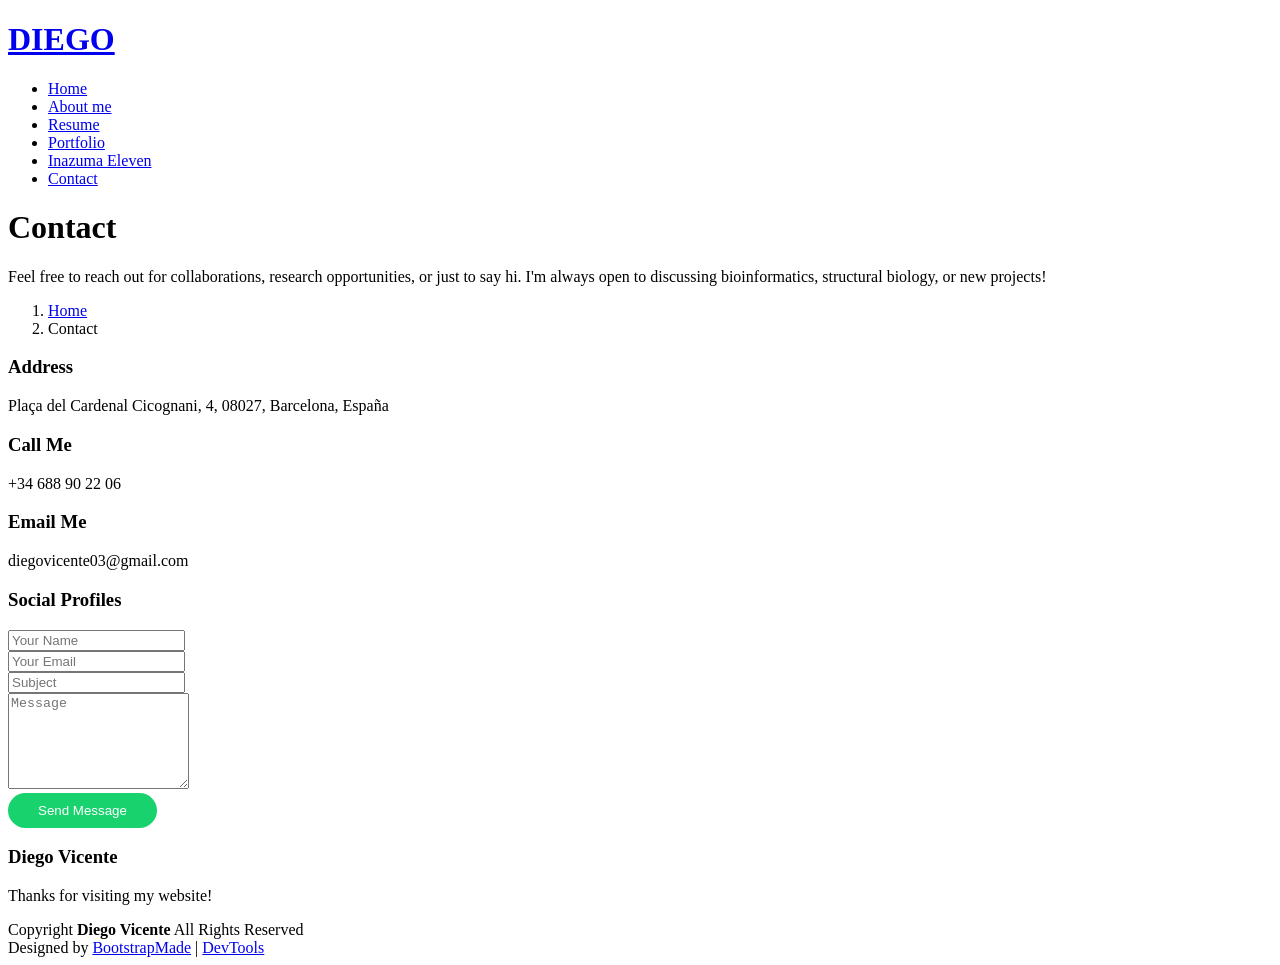
==== contact.html @ d3020737 "third commit of the html files" ====
<!DOCTYPE html>
<html lang="en">

<head>
  <meta charset="utf-8">
  <meta content="width=device-width, initial-scale=1.0" name="viewport">
  <title>Contact - Personal Bootstrap Template</title>
  <meta name="description" content="">
  <meta name="keywords" content="">

  <!-- Favicons -->
  <link href="assets/img/favicon.png" rel="icon">
  <link href="assets/img/apple-touch-icon.png" rel="apple-touch-icon">

  <!-- Fonts -->
  <link href="https://fonts.googleapis.com" rel="preconnect">
  <link href="https://fonts.gstatic.com" rel="preconnect" crossorigin>
  <link href="https://fonts.googleapis.com/css2?family=Roboto:ital,wght@0,100;0,300;0,400;0,500;0,700;0,900;1,100;1,300;1,400;1,500;1,700;1,900&family=Poppins:ital,wght@0,100;0,200;0,300;0,400;0,500;0,600;0,700;0,800;0,900;1,100;1,200;1,300;1,400;1,500;1,600;1,700;1,800;1,900&family=Raleway:ital,wght@0,100;0,200;0,300;0,400;0,500;0,600;0,700;0,800;0,900;1,100;1,200;1,300;1,400;1,500;1,600;1,700;1,800;1,900&display=swap" rel="stylesheet">

  <!-- Vendor CSS Files -->
  <link href="assets/vendor/bootstrap/css/bootstrap.min.css" rel="stylesheet">
  <link href="assets/vendor/bootstrap-icons/bootstrap-icons.css" rel="stylesheet">
  <link href="assets/vendor/aos/aos.css" rel="stylesheet">
  <link href="assets/vendor/swiper/swiper-bundle.min.css" rel="stylesheet">
  <link href="assets/vendor/glightbox/css/glightbox.min.css" rel="stylesheet">

  <!-- Main CSS File -->
  <link href="assets/css/main.css" rel="stylesheet">

  <!-- =======================================================
  * Template Name: Personal
  * Template URL: https://bootstrapmade.com/personal-free-resume-bootstrap-template/
  * Updated: Mar 05 2025 with Bootstrap v5.3.3
  * Author: BootstrapMade.com
  * License: https://bootstrapmade.com/license/
  ======================================================== -->
</head>

<body class="contact-page">

  <header id="header" class="header d-flex align-items-center fixed-top">
    <div class="container-fluid container-xl position-relative d-flex align-items-center justify-content-between">

      <a href="index.html" class="logo d-flex align-items-center">
        <!-- Uncomment the line below if you also wish to use an image logo -->
        <!-- <img src="assets/img/logo.webp" alt=""> -->
        <h1 class="sitename">DIEGO</h1>
      </a>

      <nav id="navmenu" class="navmenu">
        <ul>
          <li><a href="index.html">Home</a></li>
          <li><a href="about.html">About me</a></li>
          <li><a href="resume.html">Resume</a></li>
          <li><a href="portfolio.html">Portfolio</a></li>
          <li><a href="inazuma.html">Inazuma Eleven</a></li>
          <li><a href="contact.html" class="active">Contact</a></li>
        </ul>
        <i class="mobile-nav-toggle d-xl-none bi bi-list"></i>
      </nav>

    </div>
  </header>

  <main class="main">

    <!-- Page Title -->
    <div class="page-title" data-aos="fade">
      <div class="heading">
        <div class="container">
          <div class="row d-flex justify-content-center text-center">
            <div class="col-lg-8">
              <h1>Contact</h1>
              <p class="mb-0">Feel free to reach out for collaborations, research opportunities, or just to say hi. I'm always open to discussing bioinformatics, structural biology, or new projects!</p>
            </div>
          </div>
        </div>
      </div>
      <nav class="breadcrumbs">
        <div class="container">
          <ol>
            <li><a href="index.html">Home</a></li>
            <li class="current">Contact</li>
          </ol>
        </div>
      </nav>
    </div><!-- End Page Title -->

    <!-- Contact Section -->
    <section id="contact" class="contact section">

      <div class="container" data-aos="fade-up" data-aos-delay="100">

        <div class="row gy-4">

          <div class="col-md-6">
            <div class="info-item d-flex align-items-center" data-aos="fade-up" data-aos-delay="200">
              <i class="icon bi bi-geo-alt flex-shrink-0"></i>
              <div>
                <h3>Address</h3>
                <p>Plaça del Cardenal Cicognani, 4, 08027, Barcelona, España</p>
              </div>
            </div>
          </div><!-- End Info Item -->

          <div class="col-md-6">
            <div class="info-item d-flex align-items-center" data-aos="fade-up" data-aos-delay="300">
              <i class="icon bi bi-telephone flex-shrink-0"></i>
              <div>
                <h3>Call Me</h3>
                <p>+34 688 90 22 06</p>
              </div>
            </div>
          </div><!-- End Info Item -->

          <div class="col-md-6">
            <div class="info-item d-flex align-items-center" data-aos="fade-up" data-aos-delay="400">
              <i class="icon bi bi-envelope flex-shrink-0"></i>
              <div>
                <h3>Email Me</h3>
                <p>diegovicente03@gmail.com</p>
              </div>
            </div>
          </div><!-- End Info Item -->

          <div class="col-md-6">
            <div class="info-item d-flex align-items-center" data-aos="fade-up" data-aos-delay="500">
              <i class="icon bi bi-share flex-shrink-0"></i>
              <div>
                <h3>Social Profiles</h3>
                <div class="social-links">
                  <a href="https://www.instagram.com/diegov.0/" target="_blank"><i class="bi bi-instagram"></i></a>
                  <a href="https://www.linkedin.com/in/diegovicentemillan/" target="_blank"><i class="bi bi-linkedin"></i></a>
                  <a href="https://github.com/diegovicente01-cmd" target="_blank"><i class="bi bi-github"></i></a>
                </div>
              </div>
            </div>
          </div><!-- End Info Item -->

        </div>

        <form id="my-form" action="https://formspree.io/f/xqedbwzn" method="post" class="mt-5" data-aos="fade-up" data-aos-delay="600">
          <div class="row gy-4">

            <div class="col-md-6">
              <input type="text" name="name" class="form-control" placeholder="Your Name" required="">
            </div>

            <div class="col-md-6 ">
              <input type="email" class="form-control" name="email" placeholder="Your Email" required="">
            </div>

            <div class="col-md-12">
              <input type="text" class="form-control" name="subject" placeholder="Subject" required="">
            </div>

            <div class="col-md-12">
              <textarea class="form-control" name="message" rows="6" placeholder="Message" required=""></textarea>
            </div>

            <div class="col-md-12 text-center mt-4">
              <button type="submit" class="btn" style="background-color: #18d26e; border: none; padding: 10px 30px; border-radius: 50px; color: #fff; font-weight: 500;">Send Message</button>
              
              <div id="form-status" class="mt-3"></div>
            </div>

          </div>
        </form><!-- End Contact Form -->

      </div>

    </section><!-- /Contact Section -->

  </main>

  <footer id="footer" class="footer dark-background">
    <div class="container">
      <h3 class="sitename">Diego Vicente</h3>
      <p>Thanks for visiting my website!</p>
      <div class="social-links d-flex justify-content-center">
        <a href="https://www.instagram.com/diegov.0/"><i class="bi bi-instagram"></i></a>
        <a href="https://www.linkedin.com/in/diegovicentemillan/"><i class="bi bi-linkedin"></i></a>
        <a href="https://github.com/diegovicente01-cmd"><i class="bi bi-github"></i></a>
      </div>
      <div class="container">
        <div class="copyright">
          <span>Copyright</span> <strong class="px-1 sitename">Diego Vicente</strong> <span>All Rights Reserved</span>
        </div>
        <div class="credits">
          <!-- All the links in the footer should remain intact. -->
          <!-- You can delete the links only if you've purchased the pro version. -->
          <!-- Licensing information: https://bootstrapmade.com/license/ -->
          <!-- Purchase the pro version with working PHP/AJAX contact form: [buy-url] -->
          Designed by <a href="https://bootstrapmade.com/">BootstrapMade</a> | <a href="https://bootstrapmade.com/tools/">DevTools</a>
        </div>
      </div>
    </div>
  </footer>

  <!-- Scroll Top -->
  <a href="#" id="scroll-top" class="scroll-top d-flex align-items-center justify-content-center"><i class="bi bi-arrow-up-short"></i></a>

  <!-- Preloader -->
  <div id="preloader"></div>

  <!-- Vendor JS Files -->
  <script src="assets/vendor/bootstrap/js/bootstrap.bundle.min.js"></script>
  <script src="assets/vendor/aos/aos.js"></script>
  <script src="assets/vendor/typed.js/typed.umd.js"></script>
  <script src="assets/vendor/purecounter/purecounter_vanilla.js"></script>
  <script src="assets/vendor/waypoints/noframework.waypoints.js"></script>
  <script src="assets/vendor/swiper/swiper-bundle.min.js"></script>
  <script src="assets/vendor/glightbox/js/glightbox.min.js"></script>
  <script src="assets/vendor/imagesloaded/imagesloaded.pkgd.min.js"></script>
  <script src="assets/vendor/isotope-layout/isotope.pkgd.min.js"></script>

  <!-- Main JS File -->
  <script src="assets/js/main.js"></script>

</body>
</html>

</body>

</html>
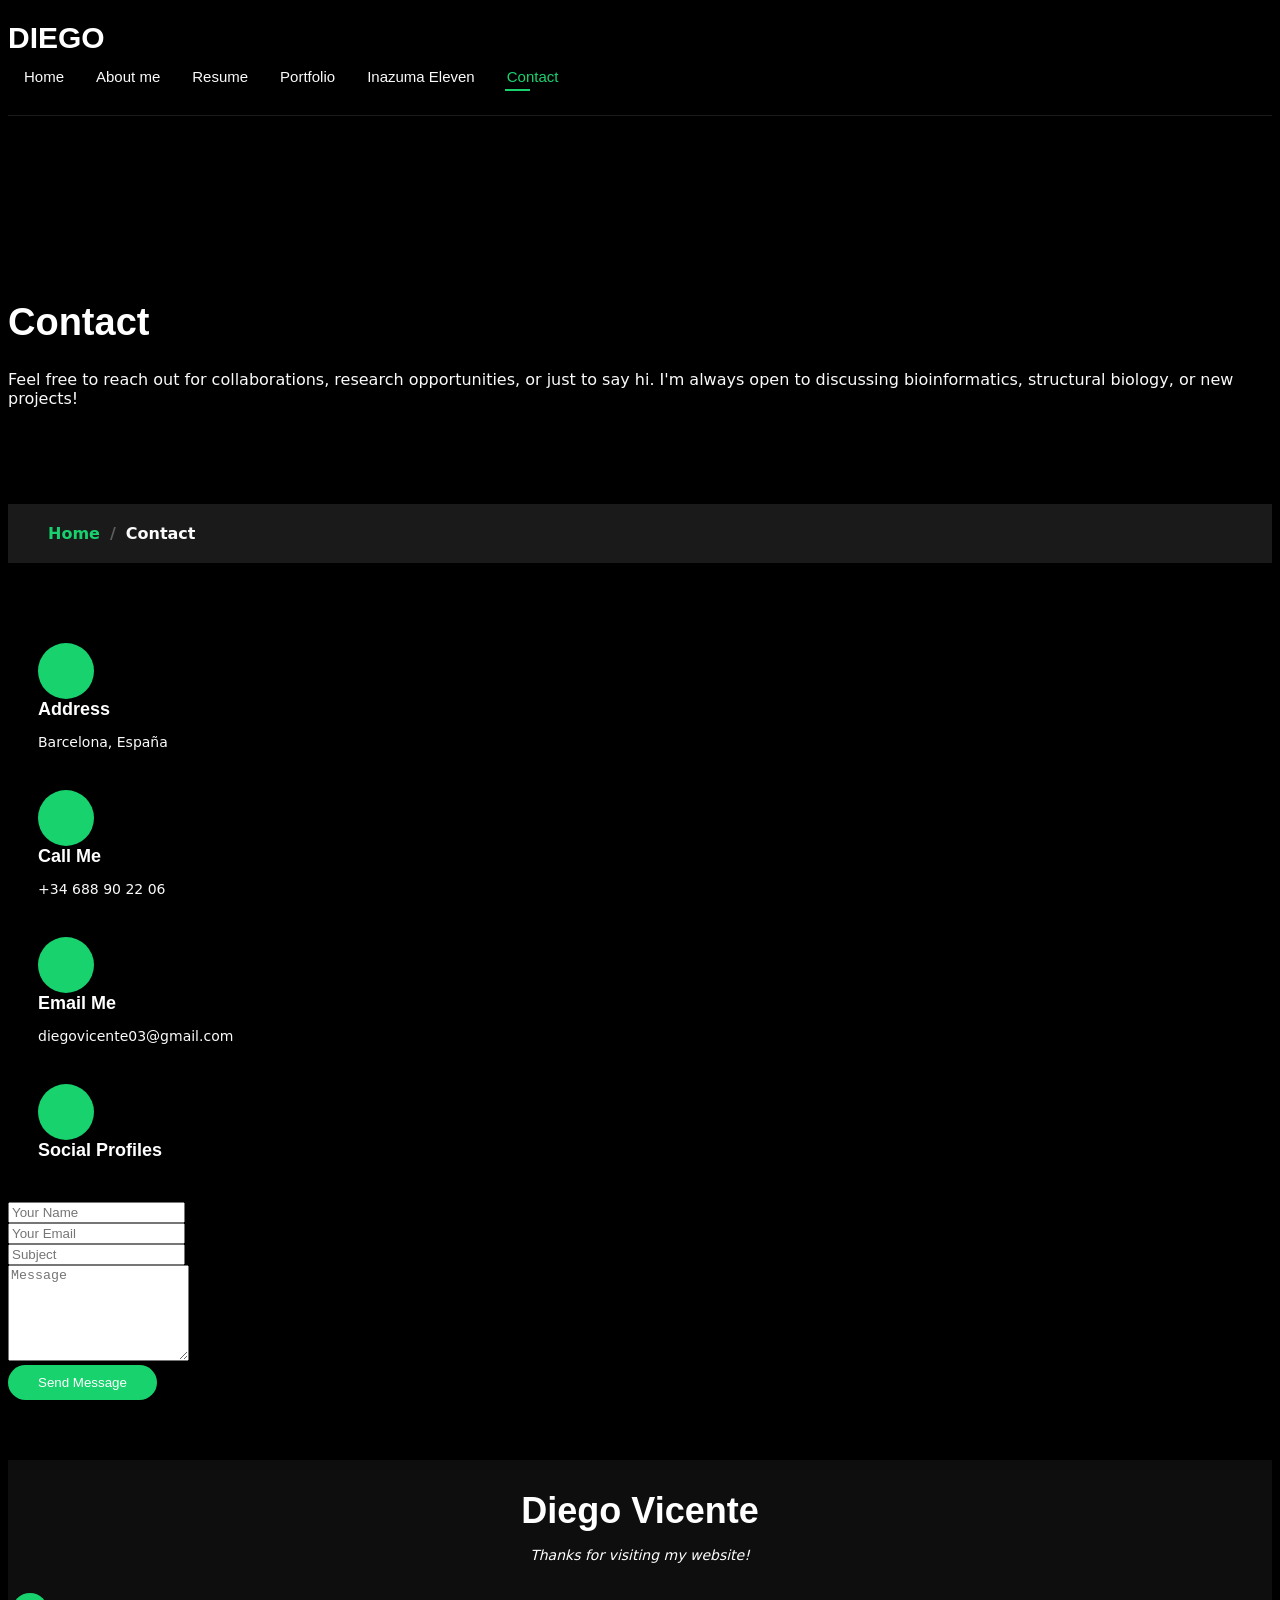
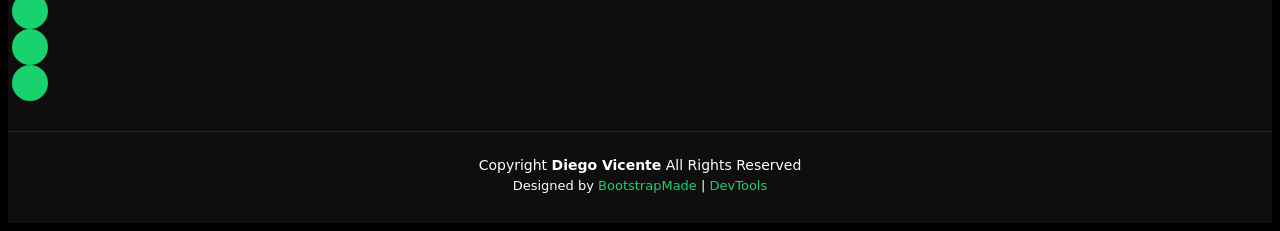
==== commit ee9b17b6: "remove personal direction" ====
--- a/contact.html
+++ b/contact.html
@@ -98,7 +98,7 @@
               <i class="icon bi bi-geo-alt flex-shrink-0"></i>
               <div>
                 <h3>Address</h3>
-                <p>Plaça del Cardenal Cicognani, 4, 08027, Barcelona, España</p>
+                <p>Barcelona, España</p>
               </div>
             </div>
           </div><!-- End Info Item -->
--- a/assets/css/main.css
+++ b/assets/css/main.css
@@ -0,0 +1,1810 @@
+/**
+* Template Name: Personal
+* Template URL: https://bootstrapmade.com/personal-free-resume-bootstrap-template/
+* Updated: Mar 05 2025 with Bootstrap v5.3.3
+* Author: BootstrapMade.com
+* License: https://bootstrapmade.com/license/
+*/
+
+/*--------------------------------------------------------------
+# Font & Color Variables
+# Help: https://bootstrapmade.com/color-system/
+--------------------------------------------------------------*/
+/* Fonts */
+:root {
+  --default-font: "Roboto",  system-ui, -apple-system, "Segoe UI", Roboto, "Helvetica Neue", Arial, "Noto Sans", "Liberation Sans", sans-serif, "Apple Color Emoji", "Segoe UI Emoji", "Segoe UI Symbol", "Noto Color Emoji";
+  --heading-font: "Raleway",  sans-serif;
+  --nav-font: "Poppins",  sans-serif;
+}
+
+/* Global Colors - The following color variables are used throughout the website. Updating them here will change the color scheme of the entire website */
+:root { 
+  --background-color: #000000; /* Background color for the entire website, including individual sections */
+  --default-color: #fafafa; /* Default color used for the majority of the text content across the entire website */
+  --heading-color: #ffffff; /* Color for headings, subheadings and title throughout the website */
+  --accent-color: #18d26e; /* Accent color that represents your brand on the website. It's used for buttons, links, and other elements that need to stand out */
+  --surface-color: #1a1a1a; /* The surface color is used as a background of boxed elements within sections, such as cards, icon boxes, or other elements that require a visual separation from the global background. */
+  --contrast-color: #000000; /* Contrast color for text, ensuring readability against backgrounds of accent, heading, or default colors. */
+}
+
+/* Nav Menu Colors - The following color variables are used specifically for the navigation menu. They are separate from the global colors to allow for more customization options */
+:root {
+  --nav-color: #fafafa;  /* The default color of the main navmenu links */
+  --nav-hover-color: #18d26e; /* Applied to main navmenu links when they are hovered over or active */
+  --nav-mobile-background-color: #1a1a1a; /* Used as the background color for mobile navigation menu */
+  --nav-dropdown-background-color: #1a1a1a; /* Used as the background color for dropdown items that appear when hovering over primary navigation items */
+  --nav-dropdown-color: #fafafa; /* Used for navigation links of the dropdown items in the navigation menu. */
+  --nav-dropdown-hover-color: #18d26e; /* Similar to --nav-hover-color, this color is applied to dropdown navigation links when they are hovered over. */
+}
+
+/* Color Presets - These classes override global colors when applied to any section or element, providing reuse of the sam color scheme. */
+
+.light-background {
+  --background-color: #1a1a1a;
+  --surface-color: #343434;
+}
+
+.dark-background {
+  --background-color: rgba(15, 15, 15, 0.975);
+  --default-color: #ffffff;
+  --heading-color: #ffffff;
+  --surface-color: #292929f9;
+  --contrast-color: #000000;
+}
+
+/* Smooth scroll */
+:root {
+  scroll-behavior: smooth;
+}
+
+/*--------------------------------------------------------------
+# General Styling & Shared Classes
+--------------------------------------------------------------*/
+body {
+  color: var(--default-color);
+  background-color: var(--background-color);
+  font-family: var(--default-font);
+}
+
+a {
+  color: var(--accent-color);
+  text-decoration: none;
+  transition: 0.3s;
+}
+
+a:hover {
+  color: color-mix(in srgb, var(--accent-color), transparent 25%);
+  text-decoration: none;
+}
+
+h1,
+h2,
+h3,
+h4,
+h5,
+h6 {
+  color: var(--heading-color);
+  font-family: var(--heading-font);
+}
+
+/* PHP Email Form Messages
+------------------------------*/
+.php-email-form .error-message {
+  display: none;
+  background: #df1529;
+  color: #ffffff;
+  text-align: left;
+  padding: 15px;
+  margin-bottom: 24px;
+  font-weight: 600;
+}
+
+.php-email-form .sent-message {
+  display: none;
+  color: #ffffff;
+  background: #059652;
+  text-align: center;
+  padding: 15px;
+  margin-bottom: 24px;
+  font-weight: 600;
+}
+
+.php-email-form .loading {
+  display: none;
+  background: var(--surface-color);
+  text-align: center;
+  padding: 15px;
+  margin-bottom: 24px;
+}
+
+.php-email-form .loading:before {
+  content: "";
+  display: inline-block;
+  border-radius: 50%;
+  width: 24px;
+  height: 24px;
+  margin: 0 10px -6px 0;
+  border: 3px solid var(--accent-color);
+  border-top-color: var(--surface-color);
+  animation: php-email-form-loading 1s linear infinite;
+}
+
+@keyframes php-email-form-loading {
+  0% {
+    transform: rotate(0deg);
+  }
+
+  100% {
+    transform: rotate(360deg);
+  }
+}
+
+/*--------------------------------------------------------------
+# Global Header
+--------------------------------------------------------------*/
+.header {
+  --background-color: rgba(0, 0, 0, 0);
+  color: var(--default-color);
+  background-color: var(--background-color);
+  padding: 15px 0;
+  transition: all 0.5s;
+  z-index: 997;
+}
+
+.header .logo {
+  line-height: 1;
+}
+
+.header .logo img {
+  max-height: 32px;
+  margin-right: 8px;
+}
+
+.header .logo h1 {
+  font-size: 30px;
+  margin: 0;
+  font-weight: 700;
+  color: var(--heading-color);
+}
+
+.scrolled .header {
+  box-shadow: 0px 0 18px rgba(0, 0, 0, 0.1);
+}
+
+/* Global Header on Scroll
+------------------------------*/
+.scrolled .header {
+  --background-color: rgba(0, 0, 0, 0.8);
+}
+
+/*--------------------------------------------------------------
+# Navigation Menu
+--------------------------------------------------------------*/
+/* Desktop Navigation */
+@media (min-width: 1200px) {
+  .navmenu {
+    padding: 0;
+  }
+
+  .navmenu ul {
+    margin: 0;
+    padding: 0;
+    display: flex;
+    list-style: none;
+    align-items: center;
+  }
+
+  .navmenu li {
+    position: relative;
+  }
+
+  .navmenu>ul>li {
+    white-space: nowrap;
+    padding: 15px 14px;
+  }
+
+  .navmenu>ul>li:last-child {
+    padding-right: 0;
+  }
+
+  .navmenu a,
+  .navmenu a:focus {
+    color: var(--nav-color);
+    font-size: 15px;
+    padding: 0 2px;
+    font-family: var(--nav-font);
+    font-weight: 400;
+    display: flex;
+    align-items: center;
+    justify-content: space-between;
+    white-space: nowrap;
+    transition: 0.3s;
+    position: relative;
+  }
+
+  .navmenu a i,
+  .navmenu a:focus i {
+    font-size: 12px;
+    line-height: 0;
+    margin-left: 5px;
+    transition: 0.3s;
+  }
+
+  .navmenu>ul>li>a:before {
+    content: "";
+    position: absolute;
+    height: 2px;
+    bottom: -6px;
+    left: 0;
+    background-color: var(--nav-hover-color);
+    visibility: hidden;
+    width: 0px;
+    transition: all 0.3s ease-in-out 0s;
+  }
+
+  .navmenu a:hover:before,
+  .navmenu li:hover>a:before,
+  .navmenu .active:before {
+    visibility: visible;
+    width: 25px;
+  }
+
+  .navmenu li:hover>a,
+  .navmenu .active,
+  .navmenu .active:focus {
+    color: var(--nav-hover-color);
+  }
+
+  .navmenu .dropdown ul {
+    margin: 0;
+    padding: 10px 0;
+    background: var(--nav-dropdown-background-color);
+    display: block;
+    position: absolute;
+    visibility: hidden;
+    left: 14px;
+    top: 130%;
+    opacity: 0;
+    transition: 0.3s;
+    border-radius: 4px;
+    z-index: 99;
+    box-shadow: 0px 0px 30px rgba(0, 0, 0, 0.1);
+  }
+
+  .navmenu .dropdown ul li {
+    min-width: 200px;
+  }
+
+  .navmenu .dropdown ul a {
+    padding: 10px 20px;
+    font-size: 15px;
+    text-transform: none;
+    color: var(--nav-dropdown-color);
+  }
+
+  .navmenu .dropdown ul a i {
+    font-size: 12px;
+  }
+
+  .navmenu .dropdown ul a:hover,
+  .navmenu .dropdown ul .active:hover,
+  .navmenu .dropdown ul li:hover>a {
+    color: var(--nav-dropdown-hover-color);
+  }
+
+  .navmenu .dropdown:hover>ul {
+    opacity: 1;
+    top: 100%;
+    visibility: visible;
+  }
+
+  .navmenu .dropdown .dropdown ul {
+    top: 0;
+    left: -90%;
+    visibility: hidden;
+  }
+
+  .navmenu .dropdown .dropdown:hover>ul {
+    opacity: 1;
+    top: 0;
+    left: -100%;
+    visibility: visible;
+  }
+}
+
+/* Mobile Navigation */
+@media (max-width: 1199px) {
+  .mobile-nav-toggle {
+    color: var(--nav-color);
+    font-size: 28px;
+    line-height: 0;
+    margin-right: 10px;
+    cursor: pointer;
+    transition: color 0.3s;
+  }
+
+  .navmenu {
+    padding: 0;
+    z-index: 9997;
+  }
+
+  .navmenu ul {
+    display: none;
+    list-style: none;
+    position: absolute;
+    inset: 60px 20px 20px 20px;
+    padding: 10px 0;
+    margin: 0;
+    border-radius: 6px;
+    background-color: var(--nav-mobile-background-color);
+    border: 1px solid color-mix(in srgb, var(--default-color), transparent 90%);
+    box-shadow: none;
+    overflow-y: auto;
+    transition: 0.3s;
+    z-index: 9998;
+  }
+
+  .navmenu a,
+  .navmenu a:focus {
+    color: var(--nav-dropdown-color);
+    padding: 10px 20px;
+    font-family: var(--nav-font);
+    font-size: 17px;
+    font-weight: 500;
+    display: flex;
+    align-items: center;
+    justify-content: space-between;
+    white-space: nowrap;
+    transition: 0.3s;
+  }
+
+  .navmenu a i,
+  .navmenu a:focus i {
+    font-size: 12px;
+    line-height: 0;
+    margin-left: 5px;
+    width: 30px;
+    height: 30px;
+    display: flex;
+    align-items: center;
+    justify-content: center;
+    border-radius: 50%;
+    transition: 0.3s;
+    background-color: color-mix(in srgb, var(--accent-color), transparent 90%);
+  }
+
+  .navmenu a i:hover,
+  .navmenu a:focus i:hover {
+    background-color: var(--accent-color);
+    color: var(--contrast-color);
+  }
+
+  .navmenu a:hover,
+  .navmenu .active,
+  .navmenu .active:focus {
+    color: var(--nav-dropdown-hover-color);
+  }
+
+  .navmenu .active i,
+  .navmenu .active:focus i {
+    background-color: var(--accent-color);
+    color: var(--contrast-color);
+    transform: rotate(180deg);
+  }
+
+  .navmenu .dropdown ul {
+    position: static;
+    display: none;
+    z-index: 99;
+    padding: 10px 0;
+    margin: 10px 20px;
+    background-color: var(--nav-dropdown-background-color);
+    transition: all 0.5s ease-in-out;
+  }
+
+  .navmenu .dropdown ul ul {
+    background-color: rgba(33, 37, 41, 0.1);
+  }
+
+  .navmenu .dropdown>.dropdown-active {
+    display: block;
+    background-color: rgba(33, 37, 41, 0.03);
+  }
+
+  .mobile-nav-active {
+    overflow: hidden;
+  }
+
+  .mobile-nav-active .mobile-nav-toggle {
+    color: #fff;
+    position: absolute;
+    font-size: 32px;
+    top: 15px;
+    right: 15px;
+    margin-right: 0;
+    z-index: 9999;
+  }
+
+  .mobile-nav-active .navmenu {
+    position: fixed;
+    overflow: hidden;
+    inset: 0;
+    background: rgba(33, 37, 41, 0.8);
+    transition: 0.3s;
+  }
+
+  .mobile-nav-active .navmenu>ul {
+    display: block;
+  }
+}
+
+/*--------------------------------------------------------------
+# Global Footer
+--------------------------------------------------------------*/
+.footer {
+  color: var(--default-color);
+  background-color: var(--background-color);
+  font-size: 14px;
+  text-align: center;
+  padding: 30px 0;
+  position: relative;
+}
+
+.footer h3 {
+  font-size: 36px;
+  font-weight: 700;
+  position: relative;
+  padding: 0;
+  margin: 0 0 15px 0;
+}
+
+.footer p {
+  font-size: 15;
+  font-style: italic;
+  padding: 0;
+  margin: 0 0 30px 0;
+}
+
+.footer .social-links {
+  margin: 0 0 30px 0;
+}
+
+.footer .social-links a {
+  font-size: 16px;
+  display: flex;
+  align-items: center;
+  justify-content: center;
+  background: var(--accent-color);
+  color: var(--contrast-color);
+  line-height: 1;
+  margin: 0 4px;
+  border-radius: 50%;
+  text-align: center;
+  width: 36px;
+  height: 36px;
+  transition: 0.3s;
+}
+
+.footer .social-links a:hover {
+  background: color-mix(in srgb, var(--accent-color), transparent 20%);
+  text-decoration: none;
+}
+
+.footer .copyright {
+  padding-top: 25px;
+  border-top: 1px solid color-mix(in srgb, var(--default-color), transparent 90%);
+}
+
+.footer .credits {
+  font-size: 13px;
+  padding-top: 5px;
+}
+
+/*--------------------------------------------------------------
+# Preloader
+--------------------------------------------------------------*/
+#preloader {
+  position: fixed;
+  inset: 0;
+  z-index: 999999;
+  overflow: hidden;
+  background: var(--background-color);
+  transition: all 0.6s ease-out;
+}
+
+#preloader:before {
+  content: "";
+  position: fixed;
+  top: calc(50% - 30px);
+  left: calc(50% - 30px);
+  border: 6px solid #ffffff;
+  border-color: var(--accent-color) transparent var(--accent-color) transparent;
+  border-radius: 50%;
+  width: 60px;
+  height: 60px;
+  animation: animate-preloader 1.5s linear infinite;
+}
+
+@keyframes animate-preloader {
+  0% {
+    transform: rotate(0deg);
+  }
+
+  100% {
+    transform: rotate(360deg);
+  }
+}
+
+/*--------------------------------------------------------------
+# Scroll Top Button
+--------------------------------------------------------------*/
+.scroll-top {
+  position: fixed;
+  visibility: hidden;
+  opacity: 0;
+  right: 15px;
+  bottom: -15px;
+  z-index: 99999;
+  background-color: var(--accent-color);
+  width: 44px;
+  height: 44px;
+  border-radius: 50px;
+  transition: all 0.4s;
+}
+
+.scroll-top i {
+  font-size: 24px;
+  color: var(--contrast-color);
+  line-height: 0;
+}
+
+.scroll-top:hover {
+  background-color: color-mix(in srgb, var(--accent-color), transparent 20%);
+  color: var(--contrast-color);
+}
+
+.scroll-top.active {
+  visibility: visible;
+  opacity: 1;
+  bottom: 15px;
+}
+
+/*--------------------------------------------------------------
+# Disable aos animation delay on mobile devices
+--------------------------------------------------------------*/
+@media screen and (max-width: 768px) {
+  [data-aos-delay] {
+    transition-delay: 0 !important;
+  }
+}
+
+/*--------------------------------------------------------------
+# Global Page Titles & Breadcrumbs
+--------------------------------------------------------------*/
+.page-title {
+  color: var(--default-color);
+  background-color: var(--background-color);
+  position: relative;
+}
+
+.page-title .heading {
+  padding: 160px 0 80px 0;
+  border-top: 1px solid color-mix(in srgb, var(--default-color), transparent 90%);
+}
+
+.page-title .heading h1 {
+  font-size: 38px;
+  font-weight: 700;
+}
+
+.page-title nav {
+  background-color: color-mix(in srgb, var(--default-color), transparent 90%);
+  padding: 20px 0;
+}
+
+.page-title nav ol {
+  display: flex;
+  flex-wrap: wrap;
+  list-style: none;
+  margin: 0;
+  font-size: 16px;
+  font-weight: 600;
+}
+
+.page-title nav ol li+li {
+  padding-left: 10px;
+}
+
+.page-title nav ol li+li::before {
+  content: "/";
+  display: inline-block;
+  padding-right: 10px;
+  color: color-mix(in srgb, var(--default-color), transparent 70%);
+}
+
+/*--------------------------------------------------------------
+# Global Sections
+--------------------------------------------------------------*/
+section,
+.section {
+  color: var(--default-color);
+  background-color: var(--background-color);
+  padding: 60px 0;
+  scroll-margin-top: 100px;
+  overflow: clip;
+}
+
+@media (max-width: 1199px) {
+
+  section,
+  .section {
+    scroll-margin-top: 66px;
+  }
+}
+
+/*--------------------------------------------------------------
+# Global Section Titles
+--------------------------------------------------------------*/
+.section-title {
+  padding-bottom: 60px;
+  position: relative;
+}
+
+.section-title h2 {
+  font-size: 14px;
+  font-weight: 500;
+  padding: 0;
+  line-height: 1px;
+  margin: 0;
+  letter-spacing: 1.5px;
+  text-transform: uppercase;
+  color: color-mix(in srgb, var(--default-color), transparent 50%);
+  position: relative;
+}
+
+.section-title h2::after {
+  content: "";
+  width: 120px;
+  height: 1px;
+  display: inline-block;
+  background: var(--accent-color);
+  margin: 4px 10px;
+}
+
+.section-title div {
+  color: var(--heading-color);
+  margin: 0;
+  margin: 0;
+  font-size: 28px;
+  font-weight: 700;
+  text-transform: uppercase;
+  font-family: var(--heading-font);
+}
+
+/*--------------------------------------------------------------
+# Hero Section
+--------------------------------------------------------------*/
+.hero {
+  width: 100%;
+  min-height: 100vh;
+  position: relative;
+  padding: 80px 0;
+  display: flex;
+  align-items: center;
+  justify-content: center;
+}
+
+.hero img {
+  position: absolute;
+  inset: 0;
+  display: block;
+  width: 100%;
+  height: 100%;
+  object-fit: cover;
+  z-index: 1;
+}
+
+.hero .container {
+  position: relative;
+  z-index: 3;
+}
+
+.hero h2 {
+  margin: 0;
+  font-size: 64px;
+  font-weight: 700;
+}
+
+.hero p {
+  margin: 5px 0 0 0;
+  font-size: 26px;
+}
+
+.hero p span {
+  letter-spacing: 1px;
+  border-bottom: 2px solid var(--accent-color);
+}
+
+.hero .social-links {
+  margin-top: 25px;
+}
+
+.hero .social-links a {
+  background-color: color-mix(in srgb, var(--default-color), transparent 90%);
+  color: var(--default-color);
+  font-size: 14px;
+  width: 40px;
+  height: 40px;
+  border-radius: 50px;
+  display: inline-flex;
+  align-items: center;
+  justify-content: center;
+  margin-right: 20px;
+  transition: 0.3s;
+}
+
+.hero .social-links a:hover {
+  background-color: var(--accent-color);
+}
+
+@media (max-width: 768px) {
+  .hero h2 {
+    font-size: 32px;
+  }
+
+  .hero p {
+    font-size: 20px;
+  }
+}
+
+/*--------------------------------------------------------------
+# About Section
+--------------------------------------------------------------*/
+.about .content h2 {
+  font-weight: 700;
+  font-size: 24px;
+}
+
+.about .content ul {
+  list-style: none;
+  padding: 0;
+}
+
+.about .content ul li {
+  margin-bottom: 20px;
+  display: flex;
+  align-items: center;
+}
+
+.about .content ul strong {
+  margin-right: 10px;
+}
+
+.about .content ul i {
+  font-size: 16px;
+  margin-right: 5px;
+  color: var(--accent-color);
+  line-height: 0;
+}
+
+/*--------------------------------------------------------------
+# Stats Section
+--------------------------------------------------------------*/
+.stats i {
+  background-color: var(--surface-color);
+  color: var(--accent-color);
+  box-shadow: 0px 2px 25px rgba(0, 0, 0, 0.1);
+  width: 54px;
+  height: 54px;
+  font-size: 24px;
+  border-radius: 50px;
+  border: 2px solid var(--background-color);
+  display: inline-flex;
+  align-items: center;
+  justify-content: center;
+  position: relative;
+  z-index: 1;
+}
+
+.stats .stats-item {
+  background-color: var(--surface-color);
+  margin-top: -27px;
+  padding: 30px 30px 25px 30px;
+  width: 100%;
+  position: relative;
+  text-align: center;
+  box-shadow: 0px 2px 35px rgba(0, 0, 0, 0.1);
+  border-radius: 4px;
+  z-index: 0;
+}
+
+.stats .stats-item span {
+  font-size: 36px;
+  display: block;
+  font-weight: 700;
+  color: color-mix(in srgb, var(--default-color), transparent 20%);
+}
+
+.stats .stats-item p {
+  padding: 0;
+  margin: 0;
+  font-family: var(--heading-font);
+  font-size: 16px;
+}
+
+/*--------------------------------------------------------------
+# Skills Section
+--------------------------------------------------------------*/
+.skills .progress {
+  height: 60px;
+  display: block;
+  background: none;
+  border-radius: 0;
+}
+
+.skills .progress .skill {
+  color: var(--heading-color);
+  padding: 0;
+  margin: 0 0 6px 0;
+  text-transform: uppercase;
+  display: block;
+  font-weight: 600;
+  font-family: var(--heading-font);
+}
+
+.skills .progress .skill .val {
+  float: right;
+  font-style: normal;
+}
+
+.skills .progress-bar-wrap {
+  background: color-mix(in srgb, var(--default-color), transparent 90%);
+  height: 10px;
+}
+
+.skills .progress-bar {
+  width: 1px;
+  height: 10px;
+  transition: 0.9s;
+  background-color: var(--accent-color);
+}
+
+/*--------------------------------------------------------------
+# Interests Section
+--------------------------------------------------------------*/
+.interests .features-item {
+  background-color: var(--surface-color);
+  display: flex;
+  align-items: center;
+  padding: 20px;
+  transition: 0.3s;
+  border: 1px solid color-mix(in srgb, var(--default-color), transparent 90%);
+  position: relative;
+}
+
+.interests .features-item i {
+  font-size: 32px;
+  padding-right: 10px;
+  line-height: 0;
+}
+
+.interests .features-item h3 {
+  font-weight: 700;
+  margin: 0;
+  padding: 0;
+  line-height: 1;
+  font-size: 16px;
+}
+
+.interests .features-item h3 a {
+  color: var(--heading-color);
+  transition: 0.3s;
+}
+
+.interests .features-item:hover {
+  border-color: var(--accent-color);
+}
+
+.interests .features-item:hover h3 a {
+  color: var(--accent-color);
+}
+
+/*--------------------------------------------------------------
+# Testimonials Section
+--------------------------------------------------------------*/
+.testimonials .testimonials-carousel,
+.testimonials .testimonials-slider {
+  overflow: hidden;
+}
+
+.testimonials .testimonial-item {
+  box-sizing: content-box;
+  min-height: 320px;
+}
+
+.testimonials .testimonial-item .testimonial-img {
+  width: 90px;
+  border-radius: 50%;
+  margin: -40px 0 0 40px;
+  position: relative;
+  z-index: 2;
+  border: 6px solid var(--background-color);
+}
+
+.testimonials .testimonial-item h3 {
+  font-size: 18px;
+  font-weight: bold;
+  margin: 10px 0 5px 45px;
+}
+
+.testimonials .testimonial-item h4 {
+  font-size: 14px;
+  color: color-mix(in srgb, var(--default-color), transparent 20%);
+  margin: 0 0 0 45px;
+}
+
+.testimonials .testimonial-item .quote-icon-left,
+.testimonials .testimonial-item .quote-icon-right {
+  color: color-mix(in srgb, var(--accent-color), transparent 50%);
+  font-size: 26px;
+  line-height: 0;
+}
+
+.testimonials .testimonial-item .quote-icon-left {
+  display: inline-block;
+  left: -5px;
+  position: relative;
+}
+
+.testimonials .testimonial-item .quote-icon-right {
+  display: inline-block;
+  right: -5px;
+  position: relative;
+  top: 10px;
+  transform: scale(-1, -1);
+}
+
+.testimonials .testimonial-item p {
+  font-style: italic;
+  margin: 0 15px 0 15px;
+  padding: 20px 20px 60px 20px;
+  background: var(--surface-color);
+  border-radius: 6px;
+  position: relative;
+  z-index: 1;
+}
+
+.testimonials .swiper-wrapper {
+  height: auto;
+}
+
+.testimonials .swiper-pagination {
+  margin-top: 20px;
+  position: relative;
+}
+
+.testimonials .swiper-pagination .swiper-pagination-bullet {
+  width: 12px;
+  height: 12px;
+  background-color: var(--background-color);
+  opacity: 1;
+  border: 1px solid var(--accent-color);
+}
+
+.testimonials .swiper-pagination .swiper-pagination-bullet-active {
+  background-color: var(--accent-color);
+}
+
+/*--------------------------------------------------------------
+# Resume Section
+--------------------------------------------------------------*/
+.resume .resume-title {
+  color: var(--heading-color);
+  font-size: 26px;
+  font-weight: 700;
+  margin-top: 20px;
+  margin-bottom: 20px;
+}
+
+.resume .resume-item {
+  padding: 0 0 20px 20px;
+  margin-top: -2px;
+  border-left: 2px solid var(--accent-color);
+  position: relative;
+}
+
+.resume .resume-item h4 {
+  line-height: 18px;
+  font-size: 18px;
+  font-weight: 600;
+  text-transform: uppercase;
+  color: color-mix(in srgb, var(--default-color), transparent 20%);
+  margin-bottom: 10px;
+}
+
+.resume .resume-item h5 {
+  font-size: 16px;
+  padding: 5px 15px;
+  display: inline-block;
+  font-weight: 600;
+  margin-bottom: 10px;
+}
+
+.resume .resume-item ul {
+  padding-left: 20px;
+}
+
+.resume .resume-item ul li {
+  padding-bottom: 10px;
+}
+
+.resume .resume-item:last-child {
+  padding-bottom: 0;
+}
+
+.resume .resume-item::before {
+  content: "";
+  position: absolute;
+  width: 16px;
+  height: 16px;
+  border-radius: 50px;
+  left: -9px;
+  top: 0;
+  background: var(--background-color);
+  border: 2px solid var(--accent-color);
+}
+
+/*--------------------------------------------------------------
+# Services Section
+--------------------------------------------------------------*/
+.services .service-item {
+  background-color: var(--surface-color);
+  text-align: center;
+  padding: 80px 20px;
+  transition: all ease-in-out 0.3s;
+  height: 100%;
+}
+
+.services .service-item .icon {
+  margin: 0 auto;
+  width: 64px;
+  height: 64px;
+  background: var(--accent-color);
+  border-radius: 4px;
+  display: flex;
+  align-items: center;
+  justify-content: center;
+  margin-bottom: 20px;
+  transition: 0.3s;
+  transform-style: preserve-3d;
+}
+
+.services .service-item .icon i {
+  color: var(--contrast-color);
+  font-size: 28px;
+  transition: ease-in-out 0.3s;
+}
+
+.services .service-item .icon::before {
+  position: absolute;
+  content: "";
+  left: -8px;
+  top: -8px;
+  height: 100%;
+  width: 100%;
+  background: color-mix(in srgb, var(--accent-color), transparent 80%);
+  border-radius: 5px;
+  transition: all 0.3s ease-out 0s;
+  transform: translateZ(-1px);
+}
+
+.services .service-item h3 {
+  font-weight: 700;
+  margin: 10px 0 15px 0;
+  font-size: 22px;
+}
+
+.services .service-item p {
+  line-height: 24px;
+  font-size: 14px;
+  margin-bottom: 0;
+}
+
+.services .service-item:hover {
+  background: var(--accent-color);
+  border-color: var(--accent-color);
+}
+
+.services .service-item:hover .icon {
+  background: var(--surface-color);
+}
+
+.services .service-item:hover .icon i {
+  color: var(--accent-color);
+}
+
+.services .service-item:hover .icon::before {
+  background: color-mix(in srgb, var(--background-color), transparent 70%);
+}
+
+.services .service-item:hover h3,
+.services .service-item:hover p {
+  color: var(--contrast-color);
+}
+
+/*--------------------------------------------------------------
+# Service Details Section
+--------------------------------------------------------------*/
+.service-details .services-list {
+  background-color: var(--surface-color);
+  padding: 10px 30px;
+  border: 1px solid color-mix(in srgb, var(--default-color), transparent 90%);
+  margin-bottom: 20px;
+}
+
+.service-details .services-list a {
+  display: block;
+  line-height: 1;
+  padding: 8px 0 8px 15px;
+  border-left: 3px solid color-mix(in srgb, var(--default-color), transparent 70%);
+  margin: 20px 0;
+  color: color-mix(in srgb, var(--default-color), transparent 20%);
+  transition: 0.3s;
+}
+
+.service-details .services-list a.active {
+  color: var(--heading-color);
+  font-weight: 700;
+  border-color: var(--accent-color);
+}
+
+.service-details .services-list a:hover {
+  border-color: var(--accent-color);
+}
+
+.service-details .services-img {
+  margin-bottom: 20px;
+}
+
+.service-details h3 {
+  font-size: 26px;
+  font-weight: 700;
+}
+
+.service-details h4 {
+  font-size: 20px;
+  font-weight: 700;
+}
+
+.service-details p {
+  font-size: 15px;
+}
+
+.service-details ul {
+  list-style: none;
+  padding: 0;
+  font-size: 15px;
+}
+
+.service-details ul li {
+  padding: 5px 0;
+  display: flex;
+  align-items: center;
+}
+
+.service-details ul i {
+  font-size: 20px;
+  margin-right: 8px;
+  color: var(--accent-color);
+}
+
+/*--------------------------------------------------------------
+# Portfolio Section
+--------------------------------------------------------------*/
+.portfolio .portfolio-filters {
+  padding: 0;
+  margin: 0 auto 20px auto;
+  list-style: none;
+  text-align: center;
+}
+
+.portfolio .portfolio-filters li {
+  cursor: pointer;
+  display: inline-block;
+  padding: 0;
+  font-size: 18px;
+  font-weight: 500;
+  margin: 0 10px;
+  line-height: 1;
+  margin-bottom: 5px;
+  transition: all 0.3s ease-in-out;
+}
+
+.portfolio .portfolio-filters li:hover,
+.portfolio .portfolio-filters li.filter-active {
+  color: var(--accent-color);
+}
+
+.portfolio .portfolio-filters li:first-child {
+  margin-left: 0;
+}
+
+.portfolio .portfolio-filters li:last-child {
+  margin-right: 0;
+}
+
+@media (max-width: 575px) {
+  .portfolio .portfolio-filters li {
+    font-size: 14px;
+    margin: 0 5px;
+  }
+}
+
+.portfolio .portfolio-content {
+  position: relative;
+  overflow: hidden;
+}
+
+.portfolio .portfolio-content img {
+  transition: 0.3s;
+}
+
+.portfolio .portfolio-content .portfolio-info {
+  opacity: 0;
+  position: absolute;
+  inset: 0;
+  z-index: 3;
+  transition: all ease-in-out 0.3s;
+  background: rgba(0, 0, 0, 0.6);
+  padding: 15px;
+}
+
+.portfolio .portfolio-content .portfolio-info h4 {
+  font-size: 14px;
+  padding: 5px 10px;
+  font-weight: 400;
+  color: #ffffff;
+  display: inline-block;
+  background-color: var(--accent-color);
+}
+
+.portfolio .portfolio-content .portfolio-info p {
+  position: absolute;
+  bottom: 10px;
+  text-align: center;
+  display: inline-block;
+  left: 0;
+  right: 0;
+  font-size: 16px;
+  font-weight: 600;
+  color: rgba(255, 255, 255, 0.8);
+}
+
+.portfolio .portfolio-content .portfolio-info .preview-link,
+.portfolio .portfolio-content .portfolio-info .details-link {
+  position: absolute;
+  left: calc(50% - 40px);
+  font-size: 26px;
+  top: calc(50% - 14px);
+  color: #fff;
+  transition: 0.3s;
+  line-height: 1.2;
+}
+
+.portfolio .portfolio-content .portfolio-info .preview-link:hover,
+.portfolio .portfolio-content .portfolio-info .details-link:hover {
+  color: var(--accent-color);
+}
+
+.portfolio .portfolio-content .portfolio-info .details-link {
+  left: 50%;
+  font-size: 34px;
+  line-height: 0;
+}
+
+.portfolio .portfolio-content:hover .portfolio-info {
+  opacity: 1;
+}
+
+.portfolio .portfolio-content:hover img {
+  transform: scale(1.1);
+}
+
+/*--------------------------------------------------------------
+# Portfolio Details Section
+--------------------------------------------------------------*/
+.portfolio-details .portfolio-details-slider img {
+  width: 100%;
+}
+
+.portfolio-details .portfolio-details-slider .swiper-pagination {
+  margin-top: 20px;
+  position: relative;
+}
+
+.portfolio-details .portfolio-details-slider .swiper-pagination .swiper-pagination-bullet {
+  width: 12px;
+  height: 12px;
+  background-color: color-mix(in srgb, var(--default-color), transparent 85%);
+  opacity: 1;
+}
+
+.portfolio-details .portfolio-details-slider .swiper-pagination .swiper-pagination-bullet-active {
+  background-color: var(--accent-color);
+}
+
+.portfolio-details .portfolio-info {
+  background-color: var(--surface-color);
+  padding: 30px;
+  box-shadow: 0px 0 30px rgba(0, 0, 0, 0.1);
+}
+
+.portfolio-details .portfolio-info h3 {
+  font-size: 22px;
+  font-weight: 700;
+  margin-bottom: 20px;
+  padding-bottom: 20px;
+  border-bottom: 1px solid color-mix(in srgb, var(--default-color), transparent 85%);
+}
+
+.portfolio-details .portfolio-info ul {
+  list-style: none;
+  padding: 0;
+  font-size: 15px;
+}
+
+.portfolio-details .portfolio-info ul li+li {
+  margin-top: 10px;
+}
+
+.portfolio-details .portfolio-description {
+  padding-top: 30px;
+}
+
+.portfolio-details .portfolio-description h2 {
+  font-size: 26px;
+  font-weight: 700;
+  margin-bottom: 20px;
+}
+
+.portfolio-details .portfolio-description p {
+  padding: 0;
+  color: color-mix(in srgb, var(--default-color), transparent 30%);
+}
+
+/*--------------------------------------------------------------
+# Starter Section Section
+--------------------------------------------------------------*/
+.starter-section {
+  /* Add your styles here */
+}
+
+/*--------------------------------------------------------------
+# Contact Section
+--------------------------------------------------------------*/
+.contact .info-item {
+  box-shadow: 0px 0px 20px rgba(0, 0, 0, 0.1);
+  padding: 20px 30px;
+}
+
+.contact .info-item .icon {
+  color: var(--contrast-color);
+  background-color: var(--accent-color);
+  width: 56px;
+  height: 56px;
+  font-size: 24px;
+  display: flex;
+  justify-content: center;
+  align-items: center;
+  transition: all 0.3s ease-in-out;
+  border-radius: 50%;
+  margin-right: 15px;
+}
+
+.contact .info-item h3 {
+  font-size: 18px;
+  font-weight: 700;
+  margin: 0 0 2px 0;
+}
+
+.contact .info-item p {
+  padding: 0;
+  margin-bottom: 0;
+  font-size: 14px;
+}
+
+.contact .info-item .social-links a {
+  font-size: 24px;
+  display: inline-block;
+  line-height: 1;
+  margin: 4px 6px 0 0;
+  transition: 0.3s;
+  color: color-mix(in srgb, var(--default-color), transparent 50%);
+}
+
+.contact .info-item .social-links a:hover {
+  color: var(--accent-color);
+}
+
+.contact .php-email-form {
+  box-shadow: 0px 0px 20px rgba(0, 0, 0, 0.1);
+  padding: 30px;
+  margin-top: 30px;
+}
+
+@media (max-width: 575px) {
+  .contact .php-email-form {
+    padding: 20px;
+  }
+}
+
+.contact .php-email-form input[type=text],
+.contact .php-email-form input[type=email],
+.contact .php-email-form textarea {
+  color: var(--default-color);
+  background-color: color-mix(in srgb, var(--background-color), transparent 50%);
+  border-color: color-mix(in srgb, var(--default-color), transparent 80%);
+  font-size: 14px;
+  padding: 10px 15px;
+  box-shadow: none;
+  border-radius: 0;
+}
+
+.contact .php-email-form input[type=text]:focus,
+.contact .php-email-form input[type=email]:focus,
+.contact .php-email-form textarea:focus {
+  border-color: var(--accent-color);
+}
+
+.contact .php-email-form input[type=text]::placeholder,
+.contact .php-email-form input[type=email]::placeholder,
+.contact .php-email-form textarea::placeholder {
+  color: color-mix(in srgb, var(--default-color), transparent 70%);
+}
+
+.contact .php-email-form button[type=submit] {
+  color: var(--contrast-color);
+  background: var(--accent-color);
+  border: 0;
+  padding: 10px 30px;
+  transition: 0.4s;
+  border-radius: 50px;
+}
+
+.contact .php-email-form button[type=submit]:hover {
+  background: color-mix(in srgb, var(--accent-color), transparent 20%);
+}
+
+/* =========================================================
+   Animación para el mensaje del formulario de contacto
+========================================================= */
+
+#form-status .alert {
+  opacity: 1;
+  transition: opacity 0.5s ease-out; /* Animación de 0.5 segundos */
+}
+
+#form-status .alert.fade-out {
+  opacity: 0;
+}
+
+/* =========================================
+   INAZUMA ELEVEN - ESTILOS DEL CAMPO Y JUGADORES
+   ========================================= */
+
+.inazuma-field-section {
+  padding: 40px 0;
+  background-color: #111;
+}
+
+.soccer-field {
+  position: relative;
+  width: 100%;
+  background-color: #2e7d32; /* Verde por si falla la imagen de fondo */
+  border: 4px solid #fff;
+  border-radius: 10px;
+  overflow: hidden;
+  box-shadow: 0 10px 30px rgba(0,0,0,0.5);
+  display: flex;
+}
+
+.field-bg {
+  width: 100%;
+  height: auto;
+  display: block;
+  opacity: 0.85;
+}
+
+/* --- Los Jugadores (Versión Cuerpo Entero) --- */
+.player {
+  position: absolute;
+  display: flex;
+  flex-direction: column;
+  align-items: center;
+  cursor: pointer;
+  transition: transform 0.3s ease;
+  z-index: 10;
+}
+
+.player:hover {
+  transform: translateX(-50%) scale(1.15); /* Mantiene el centrado y además lo hace grande */
+}
+
+.player-icon {
+  height: 140px; /* ¡AQUÍ ESTÁ LA CLAVE! Subimos de 90px a 140px para que se vean bien grandes */
+  display: flex;
+  justify-content: center;
+  align-items: flex-end; 
+}
+
+.player-icon img {
+  height: 100%; 
+  width: auto; 
+  object-fit: contain; 
+  filter: drop-shadow(0px 5px 3px rgba(0, 0, 0, 0.6)); 
+}
+
+.player-name {
+  margin-top: 5px;
+  background: #18d26e;
+  color: #000;
+  font-weight: bold;
+  font-size: 0.85rem;
+  padding: 4px 12px; /* Un pelín más de espacio a los lados para que respire el texto */
+  border-radius: 10px;
+  text-transform: uppercase;
+  box-shadow: 0 2px 4px rgba(0,0,0,0.3);
+  white-space: nowrap; /* ¡ESTA ES LA MAGIA! Obliga al texto a quedarse en una sola línea */
+}
+
+/* --- Posiciones Exactas en el Campo --- */
+
+/* Delanteros: */
+.p-xavier { top: 12%; left: 25%; transform: translateX(-50%); }
+.p-axel   { top: 12%; left: 75%; transform: translateX(-50%); }
+
+/* Mediocentros: Shawn y Nathan muy a las bandas, Jude y Caleb más anchos */
+.p-aphrodite { top: 26%; left: 50%; transform: translateX(-50%); } 
+.p-samford     { top: 32%; left: 12%; transform: translateX(-50%); } 
+.p-austin    { top: 32%; left: 88%; transform: translateX(-50%); }
+.p-jude      { top: 45%; left: 30%; transform: translateX(-50%); } 
+.p-caleb     { top: 45%; left: 70%; transform: translateX(-50%); }
+
+/* Defensas: Más abiertos cubriendo la línea del área */
+.p-shawn { bottom: 24%; left: 18%; transform: translateX(-50%); }
+.p-jack   { bottom: 18%; left: 50%; transform: translateX(-50%); }
+.p-nathan { bottom: 24%; left: 82%; transform: translateX(-50%); }
+
+/* Portero */
+.p-mark { bottom: 2%; left: 50%; transform: translateX(-50%); }
+
+/* Ajustes para que se vea bien en móviles */
+@media (max-width: 768px) {
+  .player-icon { height: 60px; } /* Jugadores más pequeños en móvil */
+  .player-name { font-size: 0.6rem; padding: 1px 6px; }
+}
+
+/* =========================================
+   INAZUMA ELEVEN - ESTILOS DE LAS VENTANAS (MODALES)
+   ========================================= */
+
+.inazuma-modal {
+  display: none; 
+  position: fixed;
+  z-index: 9999;
+  left: 0;
+  top: 0;
+  width: 100%;
+  height: 100%;
+  background-color: rgba(0, 0, 0, 0.85);
+}
+
+.modal-contenido {
+  background-color: #111;
+  margin: 10% auto;
+  padding: 30px;
+  border: 1px solid #18d26e;
+  width: 90%;
+  max-width: 600px;
+  border-radius: 10px;
+  color: #fff;
+  position: relative;
+  max-height: 80vh;
+  overflow-y: auto; 
+}
+
+.cerrar-modal {
+  color: #18d26e;
+  float: right;
+  font-size: 28px;
+  font-weight: bold;
+  cursor: pointer;
+}
+
+.cerrar-modal:hover {
+  color: #fff;
+}
+
+.tecnica-item {
+  display: flex;
+  align-items: center;
+  gap: 15px;
+  margin-top: 20px;
+  background: #222;
+  padding: 15px;
+  border-radius: 8px;
+  border-left: 4px solid #18d26e;
+}
+
+.tecnica-item img {
+  width: 120px;
+  height: auto;
+  border-radius: 5px;
+}
+
+.tecnica-texto h4 {
+  color: #18d26e;
+  margin-bottom: 5px;
+  font-size: 1.2rem;
+}
+
+@media (max-width: 576px) {
+  .tecnica-item { flex-direction: column; text-align: center; }
+  .tecnica-item img { width: 100%; max-width: 200px; }
+}
+
+/* =========================================
+   TÉCNICAS COMBINADAS (BOTÓN Y ESTRUCTURA LATERAL)
+   ========================================= */
+
+/* --- Estilos del Botón en el campo (Igual que antes) --- */
+/* =========================================
+   BOTÓN EXPANSIBLE (RAYO)
+   ========================================= */
+
+/* Estado normal: Un círculo perfecto */
+.btn-tecnicas-expansible {
+  position: absolute; /* Ajusta esto top/left según donde lo tengas en tu campo */
+  top: 20px;
+  left: 20px;
+  
+  display: flex;
+  align-items: center;
+  background-color: #20c966; /* El verde Inazuma de tu captura */
+  border: 2px solid white;
+  border-radius: 50px; /* Lo hace completamente redondo */
+  cursor: pointer;
+  overflow: hidden; /* Oculta el texto que sobresale */
+  
+  /* Medidas fijas para que sea un círculo */
+  width: 50px; 
+  height: 50px;
+  padding: 0;
+  box-shadow: 0 4px 6px rgba(0,0,0,0.3);
+  
+  /* La animación de expansión */
+  transition: all 0.4s cubic-bezier(0.25, 0.8, 0.25, 1);
+}
+
+/* El icono del rayo siempre visible en el centro */
+.icono-rayo {
+  font-size: 24px;
+  min-width: 50px; /* Ocupa todo el círculo inicial */
+  height: 50px;
+  display: flex;
+  align-items: center;
+  justify-content: center;
+  transform: translate(-2px, 0px);
+}
+
+/* El texto oculto inicialmente */
+.texto-rayo {
+  color: black;
+  font-weight: bold;
+  font-size: 16px;
+  white-space: nowrap; /* Evita que el texto se parta en varias líneas */
+  opacity: 0; /* Invisible */
+  transform: translateX(-10px); /* Ligeramente desplazado para hacer un efecto de entrada */
+  transition: all 0.3s ease;
+}
+
+/* ⚡ ESTADO HOVER: Cuando pasas el ratón ⚡ */
+.btn-tecnicas-expansible:hover {
+  width: 270px; /* Se estira para que quepa el texto */
+}
+
+.btn-tecnicas-expansible:hover .texto-rayo {
+  opacity: 1; /* Se hace visible */
+  transform: translateX(0); /* Vuelve a su sitio */
+  padding-right: 20px; /* Espacio extra a la derecha */
+}
+
+/* --- NUEVOS ESTILOS PARA LA ESTRUCTURA DE 3 COLUMNAS --- */
+
+/* Contenedor principal de la técnica combinada */
+.combo-item {
+  display: flex;
+  align-items: center;
+  gap: 15px; /* Espacio entre los 3 bloques */
+  margin-top: 25px;
+  background: #1a1a1a; /* Fondo un pelín más oscuro para destacar */
+  padding: 20px;
+  border-radius: 12px;
+  border-left: 5px solid #18d26e;
+  box-shadow: 0 5px 15px rgba(0,0,0,0.3);
+}
+
+/* 1. COLUMNA IZQUIERDA: Contenedor de los jugadores de pie */
+.jugadores-combo-full {
+  display: flex;
+  align-items: flex-end; /* Alineados por los pies */
+  justify-content: center;
+  height: 140px; /* Altura fija para que se vean imponentes */
+  width: 200px; /* Ancho fijo */
+  min-width: 200px; /* Evita que se reduzca el ancho */
+  flex-shrink: 0; /* Evita que se aplasten si hay poco espacio */
+  padding-right: 15px;
+  border-right: 2px solid #333; /* Pequeña línea separadora */
+  box-sizing: border-box;
+}
+
+.jugadores-combo-full img {
+  max-height: 140px; /* Asegura que no se salgan de la altura del contenedor */
+  width: auto;
+  max-width: 100%; /* Evita que se salgan del ancho del contenedor */
+  object-fit: contain;
+  /* Sombra potente para que destaquen sobre el fondo oscuro */
+  filter: drop-shadow(0px 4px 3px rgba(0,0,0,0.9));
+  margin-right: -15px; /* ¡TRUCO! Un pequeño solapamiento para que queden más juntos como un equipo */
+  position: relative;
+  transition: transform 0.3s ease;
+}
+/* Pequeño efecto al pasar el ratón por los jugadores */
+.jugadores-combo-full img:hover { transform: scale(1.1); z-index: 10; }
+
+/* Orden de superposición para que el de más a la izquierda esté delante */
+.jugadores-combo-full img:nth-child(1) { z-index: 3; }
+.jugadores-combo-full img:nth-child(2) { z-index: 2; }
+.jugadores-combo-full img:nth-child(3) { z-index: 1; }
+
+
+/* 2. COLUMNA CENTRAL: El GIF de la técnica */
+.combo-gif {
+  width: 150px; /* Un tamaño generoso para el GIF */
+  height: auto;
+  border-radius: 8px;
+  border: 3px solid #333;
+  flex-shrink: 0;
+  box-shadow: 0 4px 8px rgba(0,0,0,0.5);
+}
+
+
+/* 3. COLUMNA DERECHA: El texto */
+.combo-texto {
+    flex-grow: 1; /* Ocupa el resto del espacio */
+}
+
+.combo-texto h4 {
+  color: #18d26e;
+  margin-bottom: 10px;
+  font-size: 1.4rem;
+  text-transform: uppercase;
+  letter-spacing: 1px;
+}
+
+/* --- Ajustes para móviles (se pone todo en vertical) --- */
+@media (max-width: 992px) {
+  .combo-item { flex-direction: column; text-align: center; padding: 15px; }
+  .jugadores-combo-full { 
+      height: 110px; 
+      margin-bottom: 15px; 
+      justify-content: center; 
+      border-right: none;
+      border-bottom: 2px solid #333;
+      padding-bottom: 10px;
+      padding-right: 0;
+      width: 100%;
+  }
+  .combo-gif { margin-bottom: 15px; width: 100%; max-width: 250px; }
+}
+
